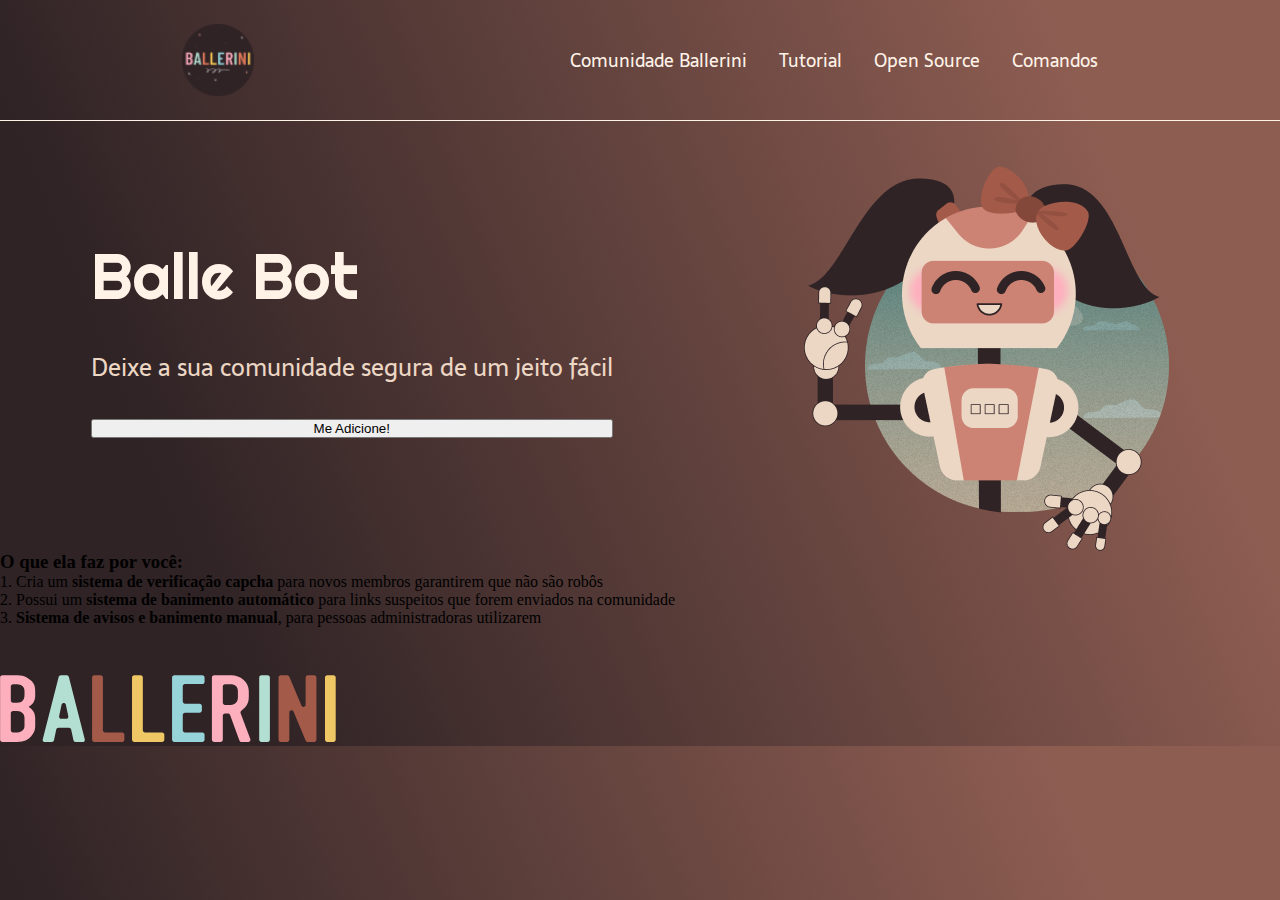
==== index.html @ cc5568c6 "primeiro commit" ====
<!DOCTYPE html>
<html lang="pt-br">
  <head>
    <meta charset="UTF-8" />
    <meta http-equiv="X-UA-Compatible" content="IE=edge" />
    <meta name="viewport" content="width=device-width, initial-scale=1.0" />
    <meta
      name="description"
      content="Um bot que irá moderar e deixar a sua comunidade segura de um jeito facil"
    />
    <title>Balle Bot - Modere a sua comunidade do Discord</title>
    <link rel="stylesheet" href="estilo.css" />
  </head>

  <body>
    <header class="cabecalho">
      <img
        class="cabecalho-imagem"
        src="Vector.png"
        alt="Logo da comunidade Ballerini"
      />
      <nav class="cabecalho-menu">
        <a class="cabecalho-menu-item">Comunidade Ballerini</a>
        <a class="cabecalho-menu-item" href="Tutorial">Tutorial</a>
        <a class="cabecalho-menu-item" href="Open Source">Open Source</a>
        <a class="cabecalho-menu-item" href="Comandos">Comandos</a>
      </nav>
    </header>
    <main class="conteudo">
      <section class="conteudo-principal">
        <div class="conteudo-principal-escrito">
          <h1 class="conteudo-principal-escrito-titulo">Balle Bot</h1>
          <h2 class="conteudo-principal-escrito-subtitulo">
            Deixe a sua comunidade segura de um jeito fácil
          </h2>
          <button class="conteudo-principal-escrito-botao">Me Adicione!</button>
        </div>
        <img
          class="conteudo-principal-imagem"
          src="Group 4.png"
          alt="Imagem da Balle Bot"
        />
      </section>
      <section class="conteudo-secundario">
        <h3 class="conteudo-secundario-titulo">O que ela faz por você:</h3>
        <p class="conteudo-secundario-paragrafo">
          1. Cria um <strong>sistema de verificação capcha</strong> para novos
          membros garantirem que não são robôs
        </p>
        <p class="conteudo-secundario-paragrafo">
          2. Possui um <strong>sistema de banimento automático</strong> para
          links suspeitos que forem enviados na comunidade
        </p>
        <p class="conteudo-secundario-paragrafo">
          3. <strong>Sistema de avisos e banimento manual</strong>, para pessoas
          administradoras utilizarem
        </p>
      </section>
    </main>
    <footer class="rodape">
      <img class="rodape-imagem" src="BALLERINI.svg" alt="" />
    </footer>
  </body>
</html>
---- estilo.css ----
@import url('https://fonts.googleapis.com/css2?family=Righteous&family=Sarala:wght@400;700&display=swap');

* {
  margin: 0;
  padding: 0;
  box-sizing: border-box;
  text-decoration: none;
}

body {
  font-size: 100%;
  background: linear-gradient(68.15deg, #2f2325 16.62%, #8e5d52 85.61%);
}

.cabecalho {
  display: flex;
  flex-direction: row;
  align-items: center;
  justify-content: space-around;
  padding: 24px;
}

.cabecalho-imagem {
  height: 72px;
}

.cabecalho-menu {
  display: flex;
  gap: 32px;
}

.cabecalho-menu-item {
  font-family: 'Sarala', sans-serif;
  color: #fff2e7;
  font-weight: 400;
  font-size: 18px;
}

.conteudo {
  margin-bottom: 48px;
  border-top: 0.4px solid #fff2e7;
}

.conteudo-principal {
  display: flex;
  flex-direction: row;
  align-items: center;
  justify-content: space-around;
}

.conteudo-principal-escrito {
  display: flex;
  flex-direction: column;
  gap: 32px;
}

.conteudo-principal-escrito-titulo {
  font-family: 'Righteous', cursive;
  font-weight: 400;
  font-size: 64px;
  color: #fff2e7;
}

.conteudo-principal-escrito-subtitulo {
  font-family: 'Sarala', sans-serif;
  font-weight: 400;
  font-size: 24px;
  color: #ecd6c4;
}
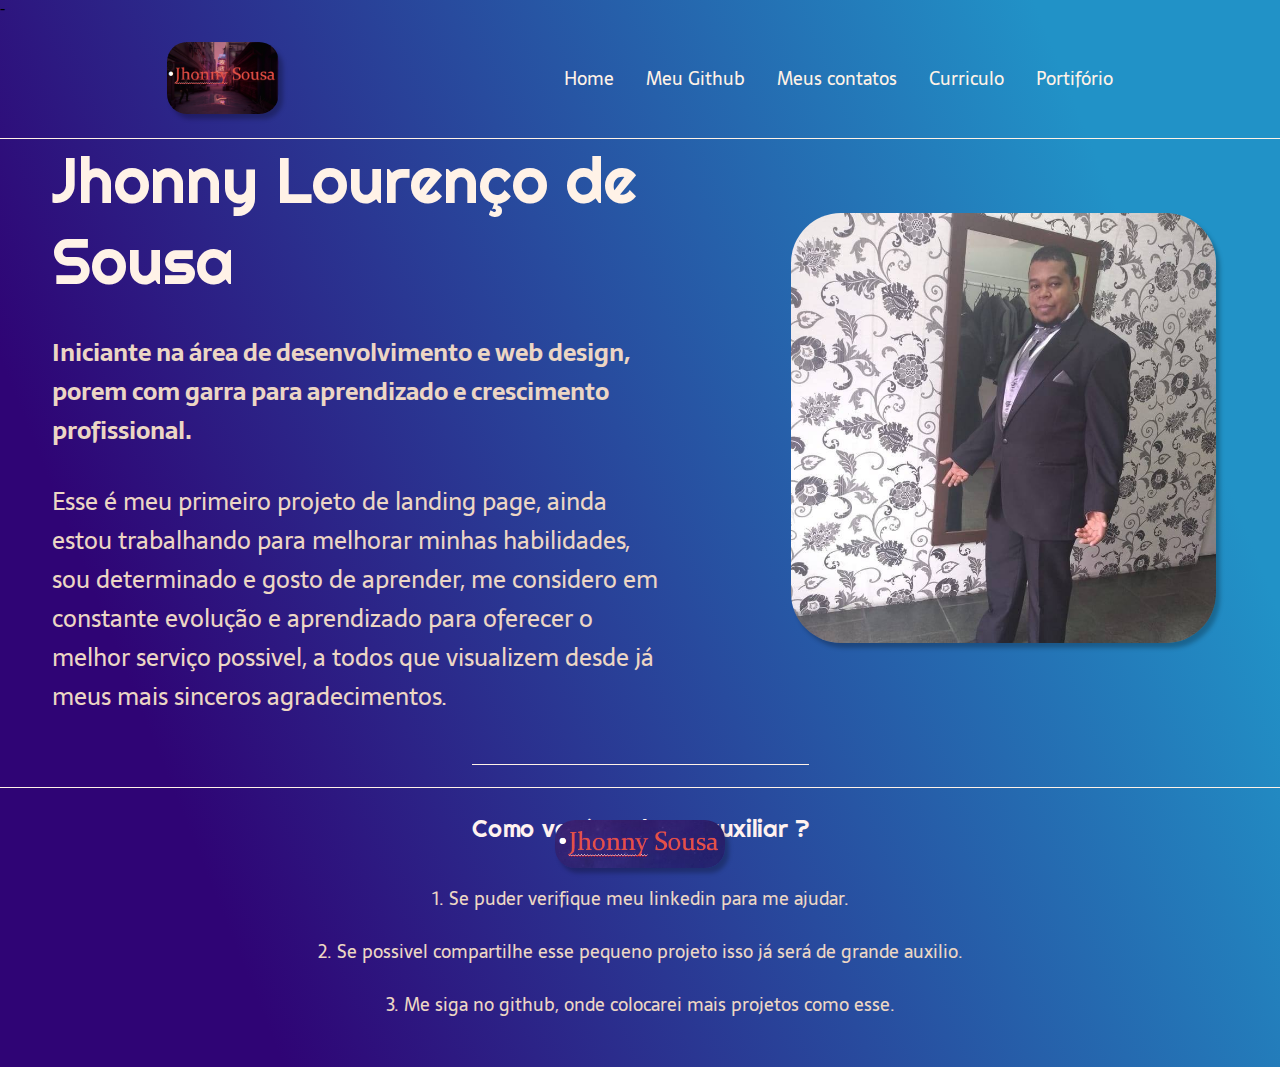
==== commit 9409aab9: "Atualização langind page" ====
--- a/index.html
+++ b/index.html
@@ -1,4 +1,4 @@
-<!DOCTYPE html>
+-<!DOCTYPE html>
 <html lang="pt-br">
   <head>
     <meta charset="UTF-8" />
@@ -8,7 +8,7 @@
       name="description"
       content="Um bot que irá moderar e deixar a sua comunidade segura de um jeito facil"
     />
-    <title>Balle Bot - Modere a sua comunidade do Discord</title>
+    <title>Projeto Landing page por: Jhonny Lourenço de Sousa</title>
     <link rel="stylesheet" href="estilo.css" />
   </head>
 
@@ -16,49 +16,67 @@
     <header class="cabecalho">
       <img
         class="cabecalho-imagem"
-        src="Vector.png"
-        alt="Logo da comunidade Ballerini"
+        src="logo jhonny.png"
+        alt="Logo JhonnyLourencoSousa"
       />
       <nav class="cabecalho-menu">
-        <a class="cabecalho-menu-item">Comunidade Ballerini</a>
-        <a class="cabecalho-menu-item" href="Tutorial">Tutorial</a>
-        <a class="cabecalho-menu-item" href="Open Source">Open Source</a>
-        <a class="cabecalho-menu-item" href="Comandos">Comandos</a>
+        <a class="cabecalho-menu-item" href="index.html">Home</a>
+        <a
+          class="cabecalho-menu-item"
+          href="https://github.com/JhonnyLourencoSousa"
+          target="_blank"
+          >Meu Github</a
+        >
+        <a class="cabecalho-menu-item" href="contato.html">Meus contatos</a>
+        <a class="cabecalho-menu-item" href="" download="Curriculo Jhonny Sousa"
+          >Curriculo</a
+        >
+        <a class="cabecalho-menu-item">Portifório</a>
       </nav>
     </header>
     <main class="conteudo">
       <section class="conteudo-principal">
         <div class="conteudo-principal-escrito">
-          <h1 class="conteudo-principal-escrito-titulo">Balle Bot</h1>
+          <h1 class="conteudo-principal-escrito-titulo">
+            Jhonny Lourenço de Sousa
+          </h1>
           <h2 class="conteudo-principal-escrito-subtitulo">
-            Deixe a sua comunidade segura de um jeito fácil
+            <strong>
+              Iniciante na área de desenvolvimento e web design, porem com garra
+              para aprendizado e crescimento profissional.</strong
+            >
           </h2>
-          <button class="conteudo-principal-escrito-botao">Me Adicione!</button>
+          <h2 class="conteudo-principal-escrito-subtitulo">
+            Esse é meu primeiro projeto de landing page, ainda estou trabalhando
+            para melhorar minhas habilidades, sou determinado e gosto de
+            aprender, me considero em constante evolução e aprendizado para
+            oferecer o melhor serviço possivel, a todos que visualizem desde já
+            meus mais sinceros agradecimentos.
+          </h2>
         </div>
         <img
           class="conteudo-principal-imagem"
-          src="Group 4.png"
+          src="foto 1.jpg"
           alt="Imagem da Balle Bot"
         />
       </section>
       <section class="conteudo-secundario">
-        <h3 class="conteudo-secundario-titulo">O que ela faz por você:</h3>
+        <h3 class="conteudo-secundario-titulo">Como você pode me auxiliar ?</h3>
         <p class="conteudo-secundario-paragrafo">
-          1. Cria um <strong>sistema de verificação capcha</strong> para novos
-          membros garantirem que não são robôs
+          1. Se puder <strong>verifique meu linkedin</strong> para me ajudar.
         </p>
         <p class="conteudo-secundario-paragrafo">
-          2. Possui um <strong>sistema de banimento automático</strong> para
-          links suspeitos que forem enviados na comunidade
+          2. Se possivel <strong>compartilhe esse pequeno projeto</strong> isso
+          já será de grande auxilio.
         </p>
         <p class="conteudo-secundario-paragrafo">
-          3. <strong>Sistema de avisos e banimento manual</strong>, para pessoas
-          administradoras utilizarem
+          3. <strong>Me siga no github</strong>, onde colocarei mais projetos
+          como esse.
         </p>
       </section>
     </main>
     <footer class="rodape">
-      <img class="rodape-imagem" src="BALLERINI.svg" alt="" />
+      <img class="rodape-imagem" src="foto2.png" alt="" />
     </footer>
   </body>
 </html>
--- a/estilo.css
+++ b/estilo.css
@@ -9,7 +9,7 @@
 
 body {
   font-size: 100%;
-  background: linear-gradient(68.15deg, #2f2325 16.62%, #8e5d52 85.61%);
+  background: linear-gradient(68.15deg, #2f0475 16.62%, #2192c7 85.61%);
 }
 
 .cabecalho {
@@ -22,6 +22,9 @@
 
 .cabecalho-imagem {
   height: 72px;
+  border: none;
+  border-radius: 20px;
+  box-shadow: 4px 5px 4px rgba(0, 0, 0, 0.25);
 }
 
 .cabecalho-menu {
@@ -46,12 +49,20 @@
   flex-direction: row;
   align-items: center;
   justify-content: space-around;
+  margin-right: 12px;
+}
+
+.conteudo-principal-imagem {
+  border: none;
+  border-radius: 50px;
+  box-shadow: 4px 5px 4px rgba(0, 0, 0, 0.25);
 }
 
 .conteudo-principal-escrito {
   display: flex;
   flex-direction: column;
   gap: 32px;
+  width: 50%;
 }
 
 .conteudo-principal-escrito-titulo {
@@ -66,4 +77,68 @@
   font-weight: 400;
   font-size: 24px;
   color: #ecd6c4;
+  margin-right: 24px;
 }
+
+.conteudo-principal-escrito-botao {
+  background-color: #ecd6c4;
+  width: 180px;
+  height: 60px;
+  border: none;
+  box-shadow: 4px 5px 4px rgba(0, 0, 0, 0.25);
+  border-radius: 20px;
+  font-family: 'Sarala', sans-serif;
+  font-weight: 400;
+  font-size: 24px;
+  color: #2f2325;
+}
+
+.conteudo-principal-escrito-botao:hover {
+  background-color: rgba(236, 214, 196, 0.53);
+}
+
+.conteudo-principal-imagem {
+  height: 430px;
+}
+
+.conteudo-secundario {
+  display: flex;
+  flex-direction: column;
+  align-items: center;
+  gap: 24px;
+  margin-top: 48px;
+}
+
+.conteudo-secundario-titulo {
+  border-top: 0.4px solid #fff2e7;
+  padding-top: 48px;
+  font-family: 'Righteous', cursive;
+  font-weight: 400;
+  font-size: 24px;
+  color: #fff2ef;
+  margin-bottom: 16px;
+}
+
+.conteudo-secundario-paragrafo {
+  font-family: 'Sarala', sans-serif;
+  font-weight: 300;
+  font-size: 18px;
+  color: #ecd6c4;
+}
+
+.rodape {
+  padding: 32px;
+  border-top: 0.4px solid #fff2e7;
+  position: fixed;
+  bottom: 0;
+  width: 100%;
+}
+
+.rodape-imagem {
+  height: 48px;
+  display: block;
+  margin: 0 auto;
+  border: none;
+  border-radius: 20px;
+  box-shadow: 4px 5px 4px rgba(0, 0, 0, 0.25);
+}
